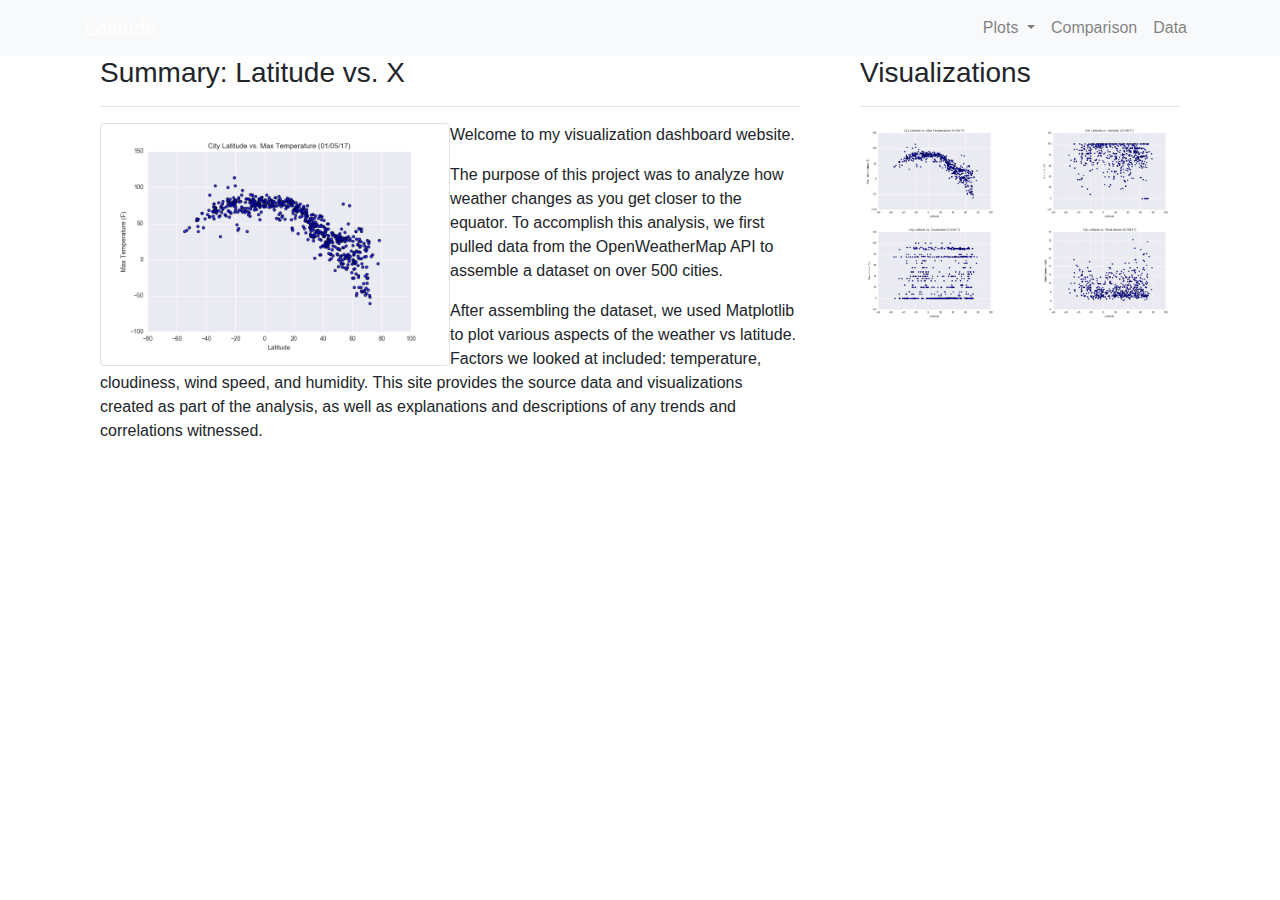
==== index.html @ d841dccd "upload" ====
<!DOCTYPE html>
<html lang="en">

<head>
  <meta charset="UTF-8">
  <title>Latitude - Latitude Analysis Dashboard with Attitude</title>
  <link rel="stylesheet" href="https://stackpath.bootstrapcdn.com/bootstrap/4.3.1/css/bootstrap.min.css" integrity="sha384-ggOyR0iXCbMQv3Xipma34MD+dH/1fQ784/j6cY/iJTQUOhcWr7x9JvoRxT2MZw1T" crossorigin="anonymous">

  <script src="https://code.jquery.com/jquery-3.3.1.slim.min.js" integrity="sha384-q8i/X+965DzO0rT7abK41JStQIAqVgRVzpbzo5smXKp4YfRvH+8abtTE1Pi6jizo" crossorigin="anonymous"></script>
  <script src="https://cdnjs.cloudflare.com/ajax/libs/popper.js/1.14.7/umd/popper.min.js" integrity="sha384-UO2eT0CpHqdSJQ6hJty5KVphtPhzWj9WO1clHTMGa3JDZwrnQq4sF86dIHNDz0W1" crossorigin="anonymous"></script>
  <script src="https://stackpath.bootstrapcdn.com/bootstrap/4.3.1/js/bootstrap.min.js" integrity="sha384-JjSmVgyd0p3pXB1rRibZUAYoIIy6OrQ6VrjIEaFf/nJGzIxFDsf4x0xIM+B07jRM" crossorigin="anonymous"></script>

  <link rel="stylesheet" href="style.css">
</head>
<body>
    
    <!--Navbar adjustments-->
    <nav class="navbar navbar-expand-lg navbar-light bg-light">
        <div class="container">
            <a class="navbar-brand text-white" href="index.html" >Latitude</a>
            <button class="navbar-toggler" type="button" data-toggle="collapse" data-target="#navbarSupportedContent" aria-controls="navbarSupportedContent" aria-expanded="false" aria-label="Toggle navigation">
                <span class="navbar-toggler-icon"></span>
            </button>
            
            <div class="collapse navbar-collapse" id="navbarSupportedContent">
                <ul class="navbar-nav ml-auto">    
                    <li class="nav-item dropdown">
                        <a class="nav-link dropdown-toggle" href="#" id="navbarDropdown" role="button" data-toggle="dropdown" aria-haspopup="true" aria-expanded="false">
                            Plots
                        </a>
                        <div class="dropdown-menu dropdown-menu-right" aria-labelledby="navbarDropdown">
                            <a class="dropdown-item" href="temperature.html">Max Temperature</a>
                            <a class="dropdown-item" href="humidity.html">Humidity</a>
                            <a class="dropdown-item" href="cloudiness.html">Cloudiness</a>
                            <a class="dropdown-item" href="windspeed.html">Wind Speed</a>
                        </div>
                    </li>
                    <li class="nav-item">
                        <a class="nav-link" href="comparison.html">Comparison</a>
                    </li>
                    <li class="nav-item">
                        <a class="nav-link" href="data.html">Data</a>
                    </li>
                </ul>
            </div>
        </div>
    </nav>
    
    <!--create container, rows and columns and add images -->
    <div class="container content">    
        <div class="row">
            <div class="col-md-8">
                <div class="col-md-12">
                    <h3>Summary: Latitude vs. X </h3>
                    <hr>
                    <div class="thumbnail">
                        <img class="img-thumbnail float-left" src="Resources/assets/images/Fig1.png " width="50%" alt="temperature">
                    </div>
                    <p>Welcome to my visualization dashboard website.</p> 
                    
                    <p>The purpose of this project was to analyze how weather changes as you get closer to the equator. To accomplish this analysis, we first pulled data from the OpenWeatherMap API to assemble a dataset on over 500 cities.  </p> 

                    <p>After assembling the dataset, we used Matplotlib to plot various aspects of the weather vs latitude. Factors we looked at included: temperature, cloudiness, wind speed, and humidity. This site provides the source data and visualizations created as part of the analysis, as well as explanations and descriptions of any trends and correlations witnessed.</p>
                    <br>
                </div>
            </div>
            <!--visualization adjustments-->
            <div class="col-md-4">
                <div class="col-md-12">
                    <h3>Visualizations</h3>
                    <hr>
                    <div class="row">
                        <div class="col-3 col-md-6">
                            <a href="temperature.html"><img src="Resources/assets/images/Fig1.png" width="100%"  alt="temperature">
                            </a> 
                        </div>
                        <div class="col-3 col-md-6">
                            <a href="humidity.html"><img src="Resources/assets/images/Fig2.png" width="100%" alt="humidity"></a>
                        </div>
                   
                        <div class="col-3 col-md-6">
                            <a href="cloudiness.html"><img src="Resources/assets/images/Fig3.png" width="100%"  alt="cloudiness"></a>
                        </div>

                        <div class="col-3 col-md-6">
                            <a href="windspeed.html"><img src="Resources/assets/images/Fig4.png"width="100%"  alt="wind speed"></a>
                        </div>
                    </div>
                </div>
</body>
</html>
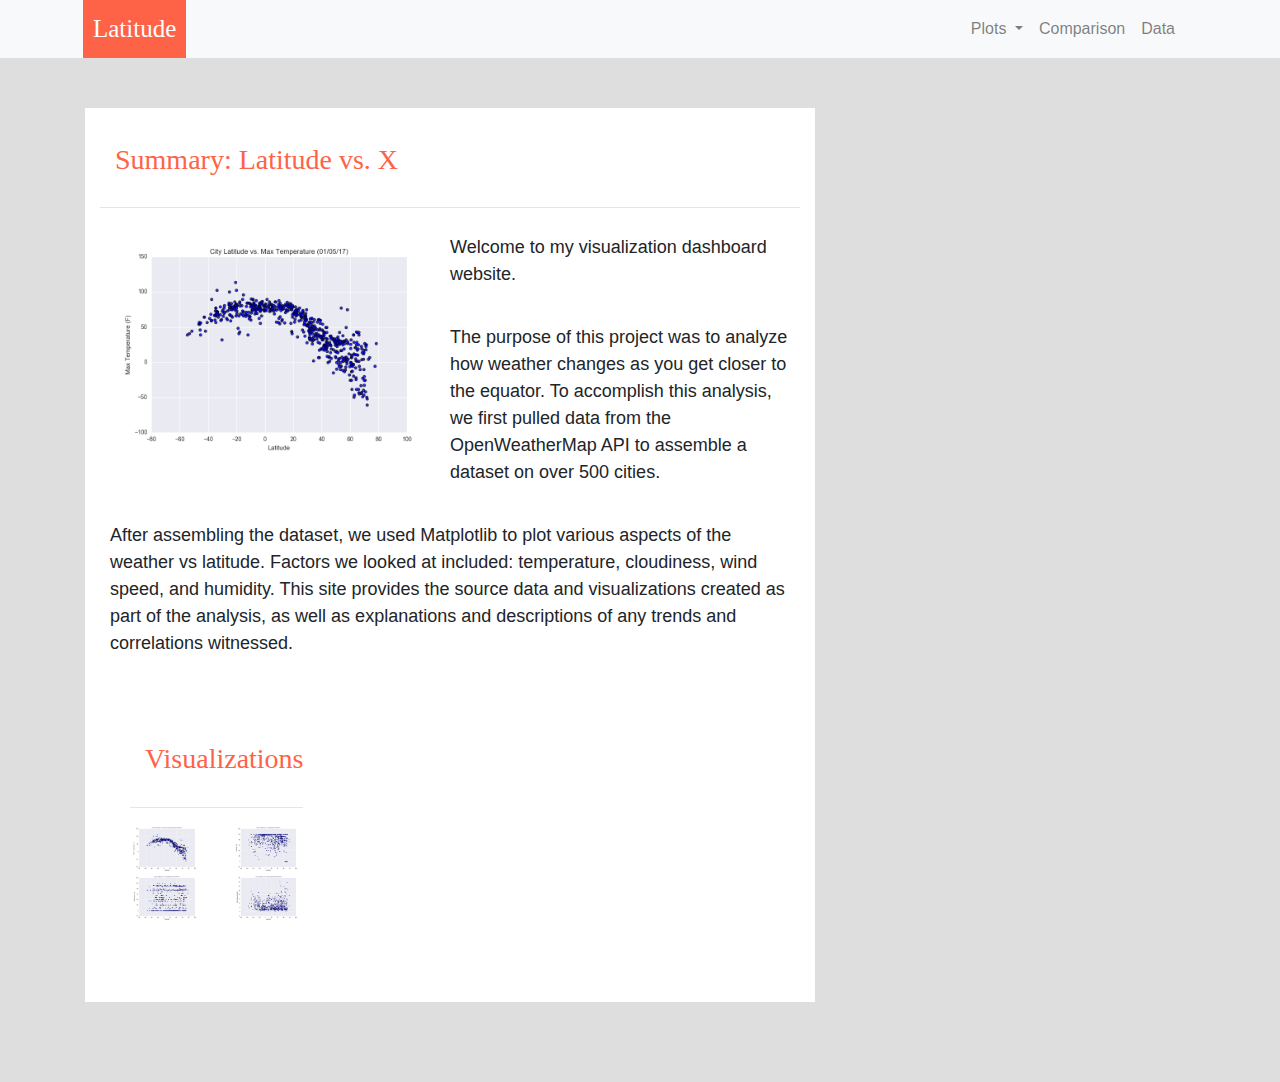
==== commit 1f4818b9: "final upload" ====
--- a/index.html
+++ b/index.html
@@ -4,17 +4,25 @@
 <head>
   <meta charset="UTF-8">
   <title>Latitude - Latitude Analysis Dashboard with Attitude</title>
-  <link rel="stylesheet" href="https://stackpath.bootstrapcdn.com/bootstrap/4.3.1/css/bootstrap.min.css" integrity="sha384-ggOyR0iXCbMQv3Xipma34MD+dH/1fQ784/j6cY/iJTQUOhcWr7x9JvoRxT2MZw1T" crossorigin="anonymous">
+  <link rel="stylesheet" href="https://stackpath.bootstrapcdn.com/bootstrap/4.3.1/css/bootstrap.min.css" 
+    integrity="sha384-ggOyR0iXCbMQv3Xipma34MD+dH/1fQ784/j6cY/iJTQUOhcWr7x9JvoRxT2MZw1T" 
+    crossorigin="anonymous">
 
-  <script src="https://code.jquery.com/jquery-3.3.1.slim.min.js" integrity="sha384-q8i/X+965DzO0rT7abK41JStQIAqVgRVzpbzo5smXKp4YfRvH+8abtTE1Pi6jizo" crossorigin="anonymous"></script>
-  <script src="https://cdnjs.cloudflare.com/ajax/libs/popper.js/1.14.7/umd/popper.min.js" integrity="sha384-UO2eT0CpHqdSJQ6hJty5KVphtPhzWj9WO1clHTMGa3JDZwrnQq4sF86dIHNDz0W1" crossorigin="anonymous"></script>
-  <script src="https://stackpath.bootstrapcdn.com/bootstrap/4.3.1/js/bootstrap.min.js" integrity="sha384-JjSmVgyd0p3pXB1rRibZUAYoIIy6OrQ6VrjIEaFf/nJGzIxFDsf4x0xIM+B07jRM" crossorigin="anonymous"></script>
+  <script src="https://code.jquery.com/jquery-3.3.1.slim.min.js" 
+    integrity="sha384-q8i/X+965DzO0rT7abK41JStQIAqVgRVzpbzo5smXKp4YfRvH+8abtTE1Pi6jizo" 
+    crossorigin="anonymous"></script>
+  <script src="https://cdnjs.cloudflare.com/ajax/libs/popper.js/1.14.7/umd/popper.min.js" 
+    integrity="sha384-UO2eT0CpHqdSJQ6hJty5KVphtPhzWj9WO1clHTMGa3JDZwrnQq4sF86dIHNDz0W1" 
+    crossorigin="anonymous"></script>
+  <script src="https://stackpath.bootstrapcdn.com/bootstrap/4.3.1/js/bootstrap.min.js" 
+    integrity="sha384-JjSmVgyd0p3pXB1rRibZUAYoIIy6OrQ6VrjIEaFf/nJGzIxFDsf4x0xIM+B07jRM" 
+    crossorigin="anonymous"></script>
 
   <link rel="stylesheet" href="style.css">
 </head>
 <body>
     
-    <!--Navbar adjustments-->
+    <!--Navigation bar-->
     <nav class="navbar navbar-expand-lg navbar-light bg-light">
         <div class="container">
             <a class="navbar-brand text-white" href="index.html" >Latitude</a>
@@ -62,8 +70,7 @@
 
                     <p>After assembling the dataset, we used Matplotlib to plot various aspects of the weather vs latitude. Factors we looked at included: temperature, cloudiness, wind speed, and humidity. This site provides the source data and visualizations created as part of the analysis, as well as explanations and descriptions of any trends and correlations witnessed.</p>
                     <br>
-                </div>
-            </div>
+              
             <!--visualization adjustments-->
             <div class="col-md-4">
                 <div class="col-md-12">
--- a/style.css
+++ b/style.css
@@ -0,0 +1,106 @@
+a.navbar-brand{
+    margin-left: 10px;
+    padding: 10px;
+    background-color: rgb(255, 99, 71);
+    font-family: 'Times New Roman', Times, serif;
+    font-size: 25px;
+}
+
+/* header styling*/
+h3{
+    color: rgb(255, 99, 71);
+    font-family: Georgia, 'Times New Roman', Times, serif;
+    padding: 15px;
+}
+
+/* image styling*/
+.img-thumbnail{
+    padding:10px;
+    border: none;
+}
+
+/* fontstyling for text*/
+p{
+   font-family: Arial, Helvetica, sans-serif;
+   font-size: large;
+   padding:10px;
+}
+
+/* body background*/
+body{
+    background-color: rgb(223, 222, 222);
+}
+.col-md-12{
+    background-color: white;
+    padding-top: 20px;
+    padding-bottom:40px;
+}
+
+/* image border styling*/
+.pic{
+    border: 3px solid rgb(255, 99, 71);
+}
+/* navbar styling*/
+.navbar{
+    padding-top:0px;
+    padding-bottom: 0px;
+    padding-right:40px;
+}
+
+.nav-item.dropdown.show {
+    background-color: #ddd;
+}
+
+.dropdown-menu {
+    margin: 0;
+}
+
+/* content styling*/
+.content {
+    padding-top: 50px;
+    padding-bottom: 80px;
+    overflow: hidden;
+}
+
+.content.bg-white {
+    margin-top: 15px;
+}
+
+table.center {
+  margin-left: auto; 
+  margin-right: auto;
+}
+
+/* table text adjustments*/
+tr>th:nth-child(1),
+tr>th:nth-child(3),
+tr>th:nth-child(6),
+tr>th:nth-child(7),
+tr>th:nth-child(8),
+tr>th:nth-child(9),
+tr>th:nth-child(10),
+tr>td:nth-child(1),
+tr>td:nth-child(3),
+tr>td:nth-child(6),
+tr>td:nth-child(7),
+tr>td:nth-child(8),
+tr>td:nth-child(9),
+tr>td:nth-child(10) {
+    text-align: right;
+}
+
+
+/* small screen adjustments*/
+@media(max-width:767px){
+    .navbar.bg-light{
+        background-color: rgb(81, 175, 160)!important;    
+    }
+
+    .navbar-collapse{
+        background-color: #f8f9fa;
+    }
+    .navbar{
+        padding:inherit;
+    }
+}
+ 